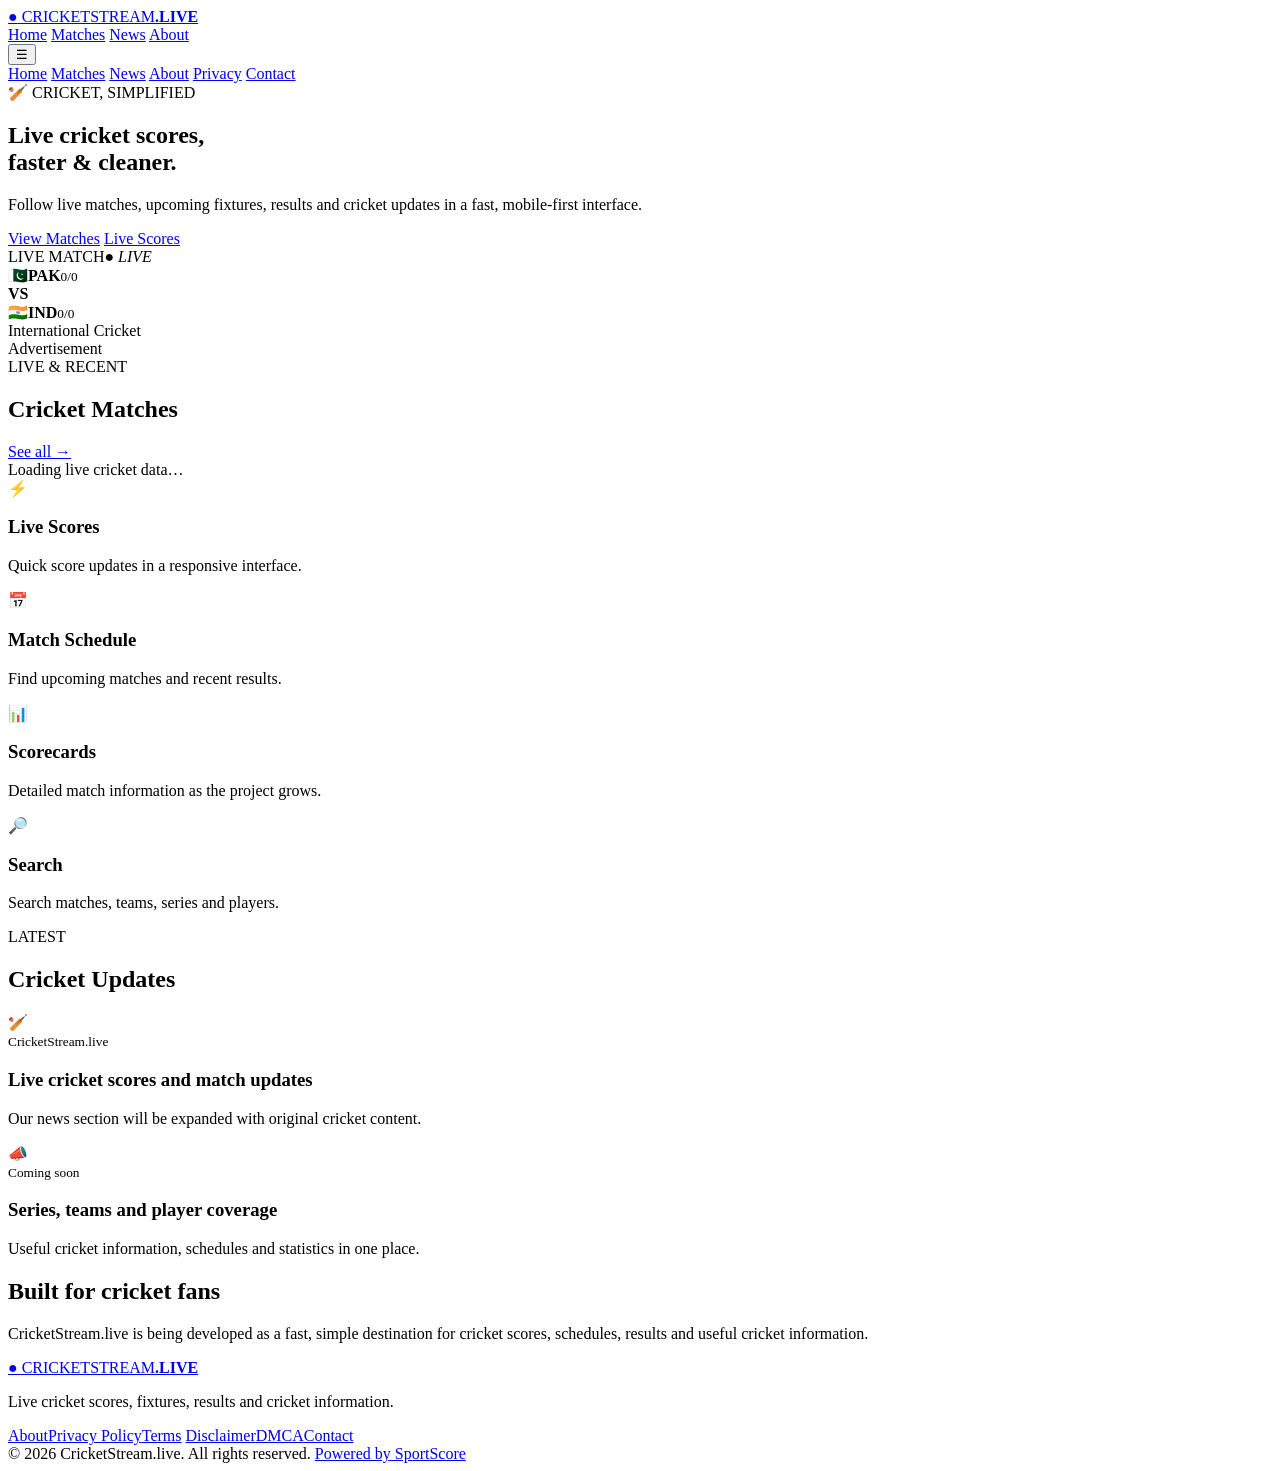
==== index.html @ ff2daead "Add files via upload" ====
<!DOCTYPE html>
<html lang="en">
<head>
  <meta charset="UTF-8">
  <meta name="viewport" content="width=device-width, initial-scale=1.0">
  <meta name="description" content="CricketStream.live — live cricket scores, upcoming matches, results, scorecards and cricket updates.">
  <meta name="robots" content="index,follow">
  <link rel="canonical" href="https://cricketstream.live/">
  <meta name="theme-color" content="#07111f">
  <title>CricketStream.live — Live Cricket Scores & Matches</title>
  <link rel="stylesheet" href="assets/css/style.css">
</head>
<body>
  <header class="topbar">
    <a class="brand" href="index.html"><span class="ball">●</span> CRICKET<span>STREAM</span><b>.LIVE</b></a>
    <nav class="desktop-nav">
      <a class="active" href="index.html">Home</a>
      <a href="matches.html">Matches</a>
      <a href="#news">News</a>
      <a href="#about">About</a>
    </nav>
    <button class="menu-btn" aria-label="Open menu" onclick="toggleMenu()">☰</button>
  </header>

  <div id="mobileMenu" class="mobile-menu">
    <a href="index.html">Home</a>
    <a href="matches.html">Matches</a>
    <a href="#news">News</a>
    <a href="about.html">About</a>
    <a href="privacy.html">Privacy</a>
    <a href="contact.html">Contact</a>
  </div>

  <main class="container">
    <section class="hero">
      <div>
        <span class="eyebrow">🏏 CRICKET, SIMPLIFIED</span>
        <h1>Live cricket scores,<br><strong>faster & cleaner.</strong></h1>
        <p>Follow live matches, upcoming fixtures, results and cricket updates in a fast, mobile-first interface.</p>
        <div class="hero-actions">
          <a class="btn primary" href="matches.html">View Matches</a>
          <a class="btn secondary" href="#live">Live Scores</a>
        </div>
      </div>
      <div class="hero-card">
        <div class="mini-top"><span>LIVE MATCH</span><i>● LIVE</i></div>
        <div class="teams">
          <div><span class="flag">🇵🇰</span><strong>PAK</strong><small>0/0</small></div>
          <b>VS</b>
          <div><span class="flag">🇮🇳</span><strong>IND</strong><small>0/0</small></div>
        </div>
        <div class="competition">International Cricket</div>
      </div>
    </section>

    <div class="ad-slot" aria-label="Advertisement">
      <span>Advertisement</span>
    </div>

    <section id="live" class="section">
      <div class="section-head">
        <div><span class="eyebrow">LIVE & RECENT</span><h2>Cricket Matches</h2></div>
        <a href="matches.html">See all →</a>
      </div>
      <div id="matchGrid" class="match-grid">
        <div class="loading-card">Loading live cricket data…</div>
      </div>
      <div id="apiStatus" class="api-status"></div>
    </section>

    <section class="feature-grid">
      <article><span class="feature-icon">⚡</span><h3>Live Scores</h3><p>Quick score updates in a responsive interface.</p></article>
      <article><span class="feature-icon">📅</span><h3>Match Schedule</h3><p>Find upcoming matches and recent results.</p></article>
      <article><span class="feature-icon">📊</span><h3>Scorecards</h3><p>Detailed match information as the project grows.</p></article>
      <article><span class="feature-icon">🔎</span><h3>Search</h3><p>Search matches, teams, series and players.</p></article>
    </section>

    <section id="news" class="section">
      <div class="section-head"><div><span class="eyebrow">LATEST</span><h2>Cricket Updates</h2></div></div>
      <div class="news-grid">
        <article class="news-card"><div class="news-placeholder">🏏</div><div><small>CricketStream.live</small><h3>Live cricket scores and match updates</h3><p>Our news section will be expanded with original cricket content.</p></div></article>
        <article class="news-card"><div class="news-placeholder">📣</div><div><small>Coming soon</small><h3>Series, teams and player coverage</h3><p>Useful cricket information, schedules and statistics in one place.</p></div></article>
      </div>
    </section>

    <section id="about" class="info-strip">
      <h2>Built for cricket fans</h2>
      <p>CricketStream.live is being developed as a fast, simple destination for cricket scores, schedules, results and useful cricket information.</p>
    </section>
  </main>

  <footer class="footer">
    <div class="footer-main">
      <div><a class="brand" href="index.html"><span class="ball">●</span> CRICKET<span>STREAM</span><b>.LIVE</b></a><p>Live cricket scores, fixtures, results and cricket information.</p></div>
      <div class="footer-links">
        <a href="about.html">About</a><a href="privacy.html">Privacy Policy</a><a href="terms.html">Terms</a>
        <a href="disclaimer.html">Disclaimer</a><a href="dmca.html">DMCA</a><a href="contact.html">Contact</a>
      </div>
    </div>
    <div class="footer-bottom">
      <span>© 2026 CricketStream.live. All rights reserved.</span>
      <a href="https://sportscore.com/" rel="dofollow">Powered by SportScore</a>
    </div>
  </footer>

  <script src="assets/js/api.js"></script>
  <script src="assets/js/app.js"></script>
</body>
</html>
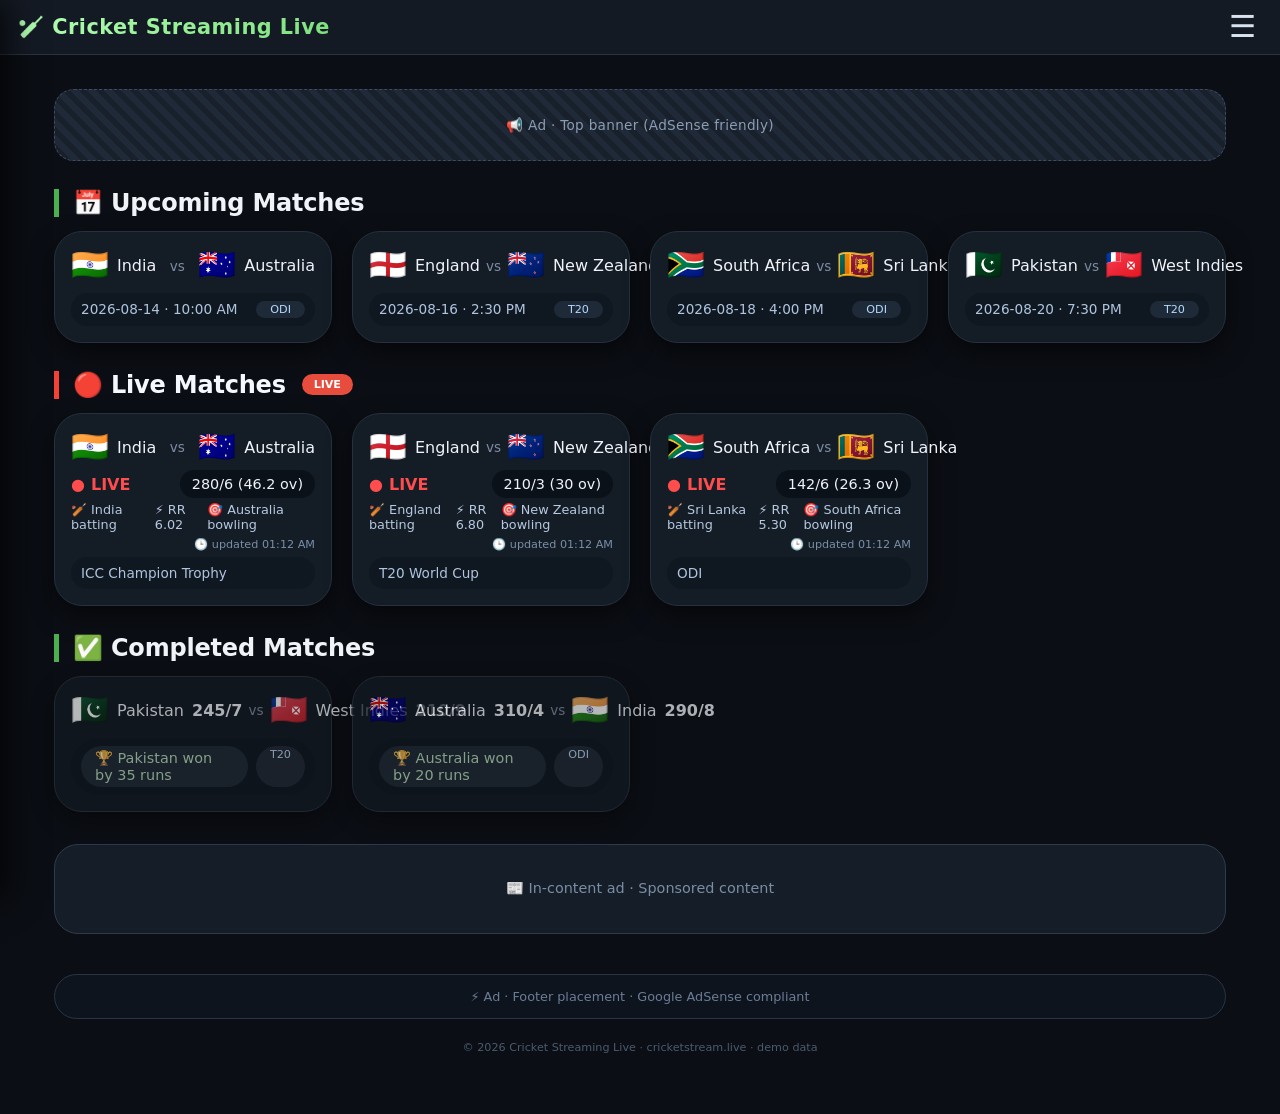
==== commit a412e1b6: "Update index.html" ====
--- a/index.html
+++ b/index.html
@@ -2,108 +2,643 @@
 <html lang="en">
 <head>
   <meta charset="UTF-8">
-  <meta name="viewport" content="width=device-width, initial-scale=1.0">
-  <meta name="description" content="CricketStream.live — live cricket scores, upcoming matches, results, scorecards and cricket updates.">
-  <meta name="robots" content="index,follow">
+  <meta name="viewport" content="width=device-width, initial-scale=1.0, maximum-scale=5.0">
+  <title>Cricket Streaming Live · Scores & Updates</title>
+  <meta name="description" content="Live cricket scores, upcoming matches, and streaming updates. Follow ICC, T20, ODI and IPL matches with real-time mock scores.">
+  <meta name="keywords" content="cricket live score, streaming, ICC, T20, ODI, IPL, cricket updates">
+  <meta name="robots" content="index, follow">
   <link rel="canonical" href="https://cricketstream.live/">
-  <meta name="theme-color" content="#07111f">
-  <title>CricketStream.live — Live Cricket Scores & Matches</title>
-  <link rel="stylesheet" href="assets/css/style.css">
+  <meta property="og:title" content="Cricket Streaming Live - Live Scores & Updates">
+  <meta property="og:description" content="Live cricket scores, match schedules, and streaming updates. Free mock data for cricket fans.">
+  <meta property="og:url" content="https://cricketstream.live/">
+  <meta property="og:type" content="website">
+  <meta name="twitter:card" content="summary_large_image">
+  <meta name="twitter:title" content="Cricket Streaming Live">
+  <meta name="twitter:description" content="Live scores and cricket streaming updates.">
+  <script type="application/ld+json">
+    {
+      "@context": "https://schema.org",
+      "@type": "WebSite",
+      "name": "Cricket Streaming Live",
+      "url": "https://cricketstream.live/",
+      "description": "Live cricket scores, match updates and streaming info.",
+      "potentialAction": {
+        "@type": "SearchAction",
+        "target": "https://cricketstream.live/search?q={search_term_string}",
+        "query-input": "required name=search_term_string"
+      }
+    }
+  </script>
+  <style>
+    * {
+      margin: 0;
+      padding: 0;
+      box-sizing: border-box;
+      font-family: system-ui, -apple-system, 'Segoe UI', Roboto, 'Helvetica Neue', sans-serif;
+    }
+
+    body {
+      background: #0b0e14;
+      color: #f0f3f8;
+      padding: 0 0 40px;
+      min-height: 100vh;
+    }
+
+    /* sticky header */
+    .header {
+      background: #141a24;
+      padding: 12px 18px;
+      display: flex;
+      align-items: center;
+      justify-content: space-between;
+      position: sticky;
+      top: 0;
+      z-index: 30;
+      border-bottom: 1px solid #2a3340;
+      backdrop-filter: blur(4px);
+    }
+
+    .logo {
+      font-weight: 700;
+      font-size: 1.3rem;
+      letter-spacing: 0.5px;
+      background: linear-gradient(135deg, #b3ffb3, #7ee07e);
+      -webkit-background-clip: text;
+      background-clip: text;
+      color: transparent;
+    }
+
+    .hamburger {
+      font-size: 1.9rem;
+      line-height: 1;
+      cursor: pointer;
+      background: none;
+      border: none;
+      color: #d9e2ef;
+      padding: 0 6px;
+      transition: 0.2s;
+    }
+    .hamburger:hover {
+      color: #8bc34a;
+    }
+
+    /* sidebar overlay */
+    .sidebar-overlay {
+      position: fixed;
+      inset: 0;
+      background: rgba(0,0,0,0.6);
+      z-index: 40;
+      display: none;
+      backdrop-filter: blur(2px);
+    }
+    .sidebar-overlay.open {
+      display: block;
+    }
+
+    .sidebar {
+      position: fixed;
+      top: 0;
+      left: 0;
+      width: 280px;
+      max-width: 80%;
+      height: 100%;
+      background: #10171f;
+      z-index: 50;
+      padding: 28px 16px 30px;
+      transform: translateX(-100%);
+      transition: transform 0.25s ease;
+      overflow-y: auto;
+      border-right: 1px solid #2d3848;
+      box-shadow: 8px 0 30px rgba(0,0,0,0.7);
+    }
+    .sidebar.open {
+      transform: translateX(0);
+    }
+    .sidebar-close {
+      text-align: right;
+      font-size: 2rem;
+      cursor: pointer;
+      color: #b0c4de;
+      margin-bottom: 20px;
+    }
+    .sidebar-close:hover {
+      color: #ff8a80;
+    }
+    .sidebar a {
+      display: block;
+      padding: 12px 8px;
+      color: #d0dae8;
+      text-decoration: none;
+      font-weight: 500;
+      border-radius: 10px;
+      transition: 0.15s;
+      font-size: 1.05rem;
+      border-bottom: 1px solid #1f2937;
+    }
+    .sidebar a:hover {
+      background: #26303e;
+      color: #b3ffb3;
+      padding-left: 14px;
+    }
+    .sidebar .legal-link {
+      font-size: 0.95rem;
+      color: #9aaec9;
+      border-bottom: none;
+      padding: 8px 8px;
+    }
+    .sidebar .legal-link:hover {
+      background: transparent;
+      color: #cfe2ff;
+    }
+
+    /* main container */
+    .container {
+      max-width: 1200px;
+      margin: 0 auto;
+      padding: 16px 14px 20px;
+    }
+
+    /* ad placeholders */
+    .ad-banner {
+      background: #1a212b;
+      border-radius: 20px;
+      padding: 14px 8px;
+      text-align: center;
+      margin: 18px 0 28px;
+      border: 1px dashed #3f4b5e;
+      color: #8c9db3;
+      font-size: 0.85rem;
+      letter-spacing: 0.3px;
+      min-height: 72px;
+      display: flex;
+      align-items: center;
+      justify-content: center;
+      background-image: repeating-linear-gradient(45deg, #1f2937 0px, #1f2937 6px, #18212b 6px, #18212b 12px);
+    }
+    .ad-incontent {
+      background: #151e28;
+      border-radius: 24px;
+      padding: 16px 10px;
+      margin: 32px 0 28px;
+      border: 1px solid #2f3b4b;
+      color: #7b8da3;
+      text-align: center;
+      min-height: 90px;
+      display: flex;
+      align-items: center;
+      justify-content: center;
+      font-size: 0.9rem;
+    }
+    .ad-footer {
+      background: #0e141d;
+      border-radius: 40px;
+      padding: 14px;
+      margin: 40px 0 10px;
+      text-align: center;
+      border: 1px solid #2a3442;
+      color: #6a7d96;
+      font-size: 0.8rem;
+    }
+
+    /* section headings */
+    .section-title {
+      font-size: 1.5rem;
+      font-weight: 600;
+      margin: 28px 0 14px;
+      display: flex;
+      align-items: center;
+      gap: 8px;
+      letter-spacing: -0.2px;
+      border-left: 5px solid #4caf50;
+      padding-left: 14px;
+    }
+    .section-title.live {
+      border-left-color: #f44336;
+      color: #f5f9ff;
+    }
+    .section-title .badge-live {
+      background: #e74c3c;
+      font-size: 0.7rem;
+      padding: 4px 12px;
+      border-radius: 40px;
+      color: white;
+      margin-left: 8px;
+      animation: pulse-live 1.4s infinite;
+    }
+
+    @keyframes pulse-live {
+      0% { opacity: 0.6; transform: scale(0.96); }
+      50% { opacity: 1; transform: scale(1.04); }
+      100% { opacity: 0.6; transform: scale(0.96); }
+    }
+
+    /* card grid */
+    .card-grid {
+      display: grid;
+      grid-template-columns: repeat(auto-fill, minmax(260px, 1fr));
+      gap: 20px;
+      margin: 10px 0 6px;
+    }
+
+    .match-card {
+      background: #141c26;
+      border-radius: 28px;
+      padding: 18px 16px 16px;
+      box-shadow: 0 10px 24px rgba(0,0,0,0.5);
+      transition: 0.1s ease;
+      border: 1px solid #26303e;
+      display: flex;
+      flex-direction: column;
+    }
+    .match-card.completed {
+      opacity: 0.7;
+      filter: grayscale(0.2);
+      background: #111a24;
+      border-color: #2a3343;
+    }
+    .match-card .teams {
+      display: flex;
+      align-items: center;
+      justify-content: space-between;
+      font-weight: 600;
+      gap: 6px;
+    }
+    .team-block {
+      display: flex;
+      align-items: center;
+      gap: 8px;
+      font-size: 1rem;
+    }
+    .team-flag {
+      font-size: 1.9rem;
+      line-height: 1;
+    }
+    .team-name {
+      font-weight: 500;
+      white-space: nowrap;
+    }
+    .vs {
+      color: #7d8ca3;
+      font-weight: 300;
+      font-size: 0.85rem;
+    }
+    .match-meta {
+      display: flex;
+      justify-content: space-between;
+      margin-top: 12px;
+      font-size: 0.85rem;
+      color: #b0c4de;
+      background: #0f1721;
+      padding: 8px 10px;
+      border-radius: 40px;
+    }
+    .tournament {
+      background: #1f2a38;
+      padding: 2px 14px;
+      border-radius: 50px;
+      font-size: 0.7rem;
+      font-weight: 500;
+      color: #b3d9ff;
+    }
+    .score-line {
+      background: #0b1119;
+      padding: 6px 12px;
+      border-radius: 30px;
+      font-size: 0.9rem;
+      font-weight: 500;
+    }
+    .live-indicator {
+      color: #ff4d4d;
+      font-weight: 700;
+      display: flex;
+      align-items: center;
+      gap: 6px;
+    }
+    .live-indicator::before {
+      content: "●";
+      animation: blink 1.2s infinite;
+    }
+    @keyframes blink {
+      0% { opacity: 0.2; }
+      50% { opacity: 1; }
+      100% { opacity: 0.2; }
+    }
+    .update-time {
+      font-size: 0.7rem;
+      color: #7b8fa8;
+      margin-top: 6px;
+      text-align: right;
+    }
+    .result-text {
+      background: #1d2a38;
+      padding: 4px 14px;
+      border-radius: 30px;
+      font-weight: 500;
+      color: #b3e0b3;
+      font-size: 0.9rem;
+    }
+
+    /* legal page content */
+    .legal-content {
+      background: #121b26;
+      padding: 28px 20px;
+      border-radius: 32px;
+      margin: 22px 0;
+      border: 1px solid #2b384b;
+      line-height: 1.6;
+      color: #d3e0f0;
+    }
+    .legal-content h2 {
+      color: #b3ffb3;
+      margin-bottom: 18px;
+    }
+    .legal-content p {
+      margin: 12px 0;
+    }
+    .hidden {
+      display: none !important;
+    }
+
+    @media (max-width: 640px) {
+      .card-grid {
+        grid-template-columns: 1fr;
+      }
+      .team-name {
+        font-size: 0.9rem;
+      }
+    }
+  </style>
 </head>
 <body>
-  <header class="topbar">
-    <a class="brand" href="index.html"><span class="ball">●</span> CRICKET<span>STREAM</span><b>.LIVE</b></a>
-    <nav class="desktop-nav">
-      <a class="active" href="index.html">Home</a>
-      <a href="matches.html">Matches</a>
-      <a href="#news">News</a>
-      <a href="#about">About</a>
-    </nav>
-    <button class="menu-btn" aria-label="Open menu" onclick="toggleMenu()">☰</button>
+  <!-- header -->
+  <header class="header">
+    <span class="logo">🏏 Cricket Streaming Live</span>
+    <button class="hamburger" id="hamburgerBtn" aria-label="menu">☰</button>
   </header>
 
-  <div id="mobileMenu" class="mobile-menu">
-    <a href="index.html">Home</a>
-    <a href="matches.html">Matches</a>
-    <a href="#news">News</a>
-    <a href="about.html">About</a>
-    <a href="privacy.html">Privacy</a>
-    <a href="contact.html">Contact</a>
+  <!-- sidebar overlay -->
+  <div class="sidebar-overlay" id="sidebarOverlay"></div>
+
+  <!-- sidebar -->
+  <nav class="sidebar" id="sidebar">
+    <div class="sidebar-close" id="sidebarClose">✕</div>
+    <a href="#" data-page="home">🏠 Home</a>
+    <a href="#" data-page="upcoming">📅 Upcoming Matches</a>
+    <a href="#" data-page="live">🔴 Live Matches</a>
+    <a href="#" data-page="completed">✅ Completed Matches</a>
+    <a href="#" data-page="about">ℹ️ About Us</a>
+    <a href="#" data-page="contact">📧 Contact Us</a>
+    <div style="margin-top: 16px; border-top: 1px solid #283340;"></div>
+    <a href="#" class="legal-link" data-page="privacy">🔒 Privacy Policy</a>
+    <a href="#" class="legal-link" data-page="terms">📜 Terms & Conditions</a>
+    <a href="#" class="legal-link" data-page="disclaimer">⚖️ Disclaimer</a>
+  </nav>
+
+  <div class="container" id="mainContainer">
+    <!-- top ad -->
+    <div class="ad-banner">📢 Ad · Top banner (AdSense friendly)</div>
+
+    <!-- DYNAMIC CONTENT -->
+    <div id="dynamicContent">
+      <!-- home page content will be injected via js -->
+    </div>
+
+    <!-- in-content ad -->
+    <div class="ad-incontent">📰 In-content ad · Sponsored content</div>
+
+    <!-- footer ad -->
+    <div class="ad-footer">⚡ Ad · Footer placement · Google AdSense compliant</div>
+    <div style="text-align:center; color:#4b5b6e; font-size:0.7rem; padding-top:12px;">© 2026 Cricket Streaming Live · cricketstream.live · demo data</div>
   </div>
 
-  <main class="container">
-    <section class="hero">
-      <div>
-        <span class="eyebrow">🏏 CRICKET, SIMPLIFIED</span>
-        <h1>Live cricket scores,<br><strong>faster & cleaner.</strong></h1>
-        <p>Follow live matches, upcoming fixtures, results and cricket updates in a fast, mobile-first interface.</p>
-        <div class="hero-actions">
-          <a class="btn primary" href="matches.html">View Matches</a>
-          <a class="btn secondary" href="#live">Live Scores</a>
-        </div>
-      </div>
-      <div class="hero-card">
-        <div class="mini-top"><span>LIVE MATCH</span><i>● LIVE</i></div>
-        <div class="teams">
-          <div><span class="flag">🇵🇰</span><strong>PAK</strong><small>0/0</small></div>
-          <b>VS</b>
-          <div><span class="flag">🇮🇳</span><strong>IND</strong><small>0/0</small></div>
-        </div>
-        <div class="competition">International Cricket</div>
-      </div>
-    </section>
-
-    <div class="ad-slot" aria-label="Advertisement">
-      <span>Advertisement</span>
-    </div>
-
-    <section id="live" class="section">
-      <div class="section-head">
-        <div><span class="eyebrow">LIVE & RECENT</span><h2>Cricket Matches</h2></div>
-        <a href="matches.html">See all →</a>
-      </div>
-      <div id="matchGrid" class="match-grid">
-        <div class="loading-card">Loading live cricket data…</div>
-      </div>
-      <div id="apiStatus" class="api-status"></div>
-    </section>
-
-    <section class="feature-grid">
-      <article><span class="feature-icon">⚡</span><h3>Live Scores</h3><p>Quick score updates in a responsive interface.</p></article>
-      <article><span class="feature-icon">📅</span><h3>Match Schedule</h3><p>Find upcoming matches and recent results.</p></article>
-      <article><span class="feature-icon">📊</span><h3>Scorecards</h3><p>Detailed match information as the project grows.</p></article>
-      <article><span class="feature-icon">🔎</span><h3>Search</h3><p>Search matches, teams, series and players.</p></article>
-    </section>
-
-    <section id="news" class="section">
-      <div class="section-head"><div><span class="eyebrow">LATEST</span><h2>Cricket Updates</h2></div></div>
-      <div class="news-grid">
-        <article class="news-card"><div class="news-placeholder">🏏</div><div><small>CricketStream.live</small><h3>Live cricket scores and match updates</h3><p>Our news section will be expanded with original cricket content.</p></div></article>
-        <article class="news-card"><div class="news-placeholder">📣</div><div><small>Coming soon</small><h3>Series, teams and player coverage</h3><p>Useful cricket information, schedules and statistics in one place.</p></div></article>
-      </div>
-    </section>
-
-    <section id="about" class="info-strip">
-      <h2>Built for cricket fans</h2>
-      <p>CricketStream.live is being developed as a fast, simple destination for cricket scores, schedules, results and useful cricket information.</p>
-    </section>
-  </main>
-
-  <footer class="footer">
-    <div class="footer-main">
-      <div><a class="brand" href="index.html"><span class="ball">●</span> CRICKET<span>STREAM</span><b>.LIVE</b></a><p>Live cricket scores, fixtures, results and cricket information.</p></div>
-      <div class="footer-links">
-        <a href="about.html">About</a><a href="privacy.html">Privacy Policy</a><a href="terms.html">Terms</a>
-        <a href="disclaimer.html">Disclaimer</a><a href="dmca.html">DMCA</a><a href="contact.html">Contact</a>
-      </div>
-    </div>
-    <div class="footer-bottom">
-      <span>© 2026 CricketStream.live. All rights reserved.</span>
-      <a href="https://sportscore.com/" rel="dofollow">Powered by SportScore</a>
-    </div>
-  </footer>
-
-  <script src="assets/js/api.js"></script>
-  <script src="assets/js/app.js"></script>
+  <script>
+    (function() {
+      // ---------- MOCK DATA ----------
+      const upcomingMatches = [
+        { teamA: 'India', flagA: '🇮🇳', teamB: 'Australia', flagB: '🇦🇺', date: '2026-08-14', time: '10:00 AM', tournament: 'ODI' },
+        { teamA: 'England', flagA: '🏴󠁧󠁢󠁥󠁮󠁧󠁿', teamB: 'New Zealand', flagB: '🇳🇿', date: '2026-08-16', time: '2:30 PM', tournament: 'T20' },
+        { teamA: 'South Africa', flagA: '🇿🇦', teamB: 'Sri Lanka', flagB: '🇱🇰', date: '2026-08-18', time: '4:00 PM', tournament: 'ODI' },
+        { teamA: 'Pakistan', flagA: '🇵🇰', teamB: 'West Indies', flagB: '🇼🇫', date: '2026-08-20', time: '7:30 PM', tournament: 'T20' },
+      ];
+
+      // live matches with mutable scores
+      let liveMatches = [
+        { id: 1, teamA: 'India', flagA: '🇮🇳', teamB: 'Australia', flagB: '🇦🇺', runsA: 280, wicketsA: 6, oversA: 46.2, runsB: 160, wicketsB: 5, oversB: 32.1, batting: 'A', runRate: 6.02, lastUpdate: new Date(), tournament: 'ICC Champion Trophy' },
+        { id: 2, teamA: 'England', flagA: '🏴󠁧󠁢󠁥󠁮󠁧󠁿', teamB: 'New Zealand', flagB: '🇳🇿', runsA: 210, wicketsA: 3, oversA: 30.0, runsB: 115, wicketsB: 4, oversB: 22.4, batting: 'A', runRate: 6.8, lastUpdate: new Date(), tournament: 'T20 World Cup' },
+        { id: 3, teamA: 'South Africa', flagA: '🇿🇦', teamB: 'Sri Lanka', flagB: '🇱🇰', runsA: 190, wicketsA: 5, oversA: 28.1, runsB: 142, wicketsB: 6, oversB: 26.3, batting: 'B', runRate: 5.3, lastUpdate: new Date(), tournament: 'ODI' },
+      ];
+
+      const completedMatches = [
+        { teamA: 'Pakistan', flagA: '🇵🇰', teamB: 'West Indies', flagB: '🇼🇫', scoreA: '245/7', scoreB: '210/9', result: 'Pakistan won by 35 runs', tournament: 'T20' },
+        { teamA: 'Australia', flagA: '🇦🇺', teamB: 'India', flagB: '🇮🇳', scoreA: '310/4', scoreB: '290/8', result: 'Australia won by 20 runs', tournament: 'ODI' },
+      ];
+
+      // DOM refs
+      const content = document.getElementById('dynamicContent');
+      const sidebar = document.getElementById('sidebar');
+      const overlay = document.getElementById('sidebarOverlay');
+      const hamburger = document.getElementById('hamburgerBtn');
+      const closeSide = document.getElementById('sidebarClose');
+
+      // ----- helper functions -----
+      function formatDate(d) {
+        const opts = { month: 'short', day: 'numeric', year: 'numeric' };
+        return d.toLocaleDateString('en-US', opts);
+      }
+
+      function renderHome() {
+        let html = `<div class="section-title">📅 Upcoming Matches</div><div class="card-grid">`;
+        upcomingMatches.forEach(m => {
+          html += `<div class="match-card">
+            <div class="teams">
+              <span class="team-block"><span class="team-flag">${m.flagA}</span><span class="team-name">${m.teamA}</span></span>
+              <span class="vs">vs</span>
+              <span class="team-block"><span class="team-flag">${m.flagB}</span><span class="team-name">${m.teamB}</span></span>
+            </div>
+            <div class="match-meta">
+              <span>${m.date} · ${m.time}</span>
+              <span class="tournament">${m.tournament}</span>
+            </div>
+          </div>`;
+        });
+        html += `</div>`;
+
+        // Live section
+        html += `<div class="section-title live">🔴 Live Matches <span class="badge-live">LIVE</span></div><div class="card-grid" id="liveCards">`;
+        liveMatches.forEach(m => {
+          const batting = m.batting === 'A' ? m.teamA : m.teamB;
+          const bowling = m.batting === 'A' ? m.teamB : m.teamA;
+          const score = m.batting === 'A' ? `${m.runsA}/${m.wicketsA} (${m.oversA} ov)` : `${m.runsB}/${m.wicketsB} (${m.oversB} ov)`;
+          const rr = m.runRate.toFixed(2);
+          const time = new Date(m.lastUpdate).toLocaleTimeString('en-US', { hour: '2-digit', minute: '2-digit' });
+          html += `<div class="match-card" data-liveid="${m.id}">
+            <div class="teams">
+              <span class="team-block"><span class="team-flag">${m.flagA}</span><span class="team-name">${m.teamA}</span></span>
+              <span class="vs">vs</span>
+              <span class="team-block"><span class="team-flag">${m.flagB}</span><span class="team-name">${m.teamB}</span></span>
+            </div>
+            <div style="margin:8px 0 4px; display:flex; justify-content:space-between; align-items:center;">
+              <span class="live-indicator">LIVE</span>
+              <span class="score-line">${score}</span>
+            </div>
+            <div style="display:flex; justify-content:space-between; font-size:0.8rem; color:#b6c9e0;">
+              <span>🏏 ${batting} batting</span>
+              <span>⚡ RR ${rr}</span>
+              <span>🎯 ${bowling} bowling</span>
+            </div>
+            <div class="update-time">🕒 updated ${time}</div>
+            <div class="match-meta" style="margin-top:6px;"><span>${m.tournament}</span></div>
+          </div>`;
+        });
+        html += `</div>`;
+
+        // Completed
+        html += `<div class="section-title">✅ Completed Matches</div><div class="card-grid">`;
+        completedMatches.forEach(m => {
+          html += `<div class="match-card completed">
+            <div class="teams">
+              <span class="team-block"><span class="team-flag">${m.flagA}</span><span class="team-name">${m.teamA}</span> ${m.scoreA}</span>
+              <span class="vs">vs</span>
+              <span class="team-block"><span class="team-flag">${m.flagB}</span><span class="team-name">${m.teamB}</span> ${m.scoreB}</span>
+            </div>
+            <div class="match-meta" style="justify-content:center; gap:8px;">
+              <span class="result-text">🏆 ${m.result}</span>
+              <span class="tournament">${m.tournament}</span>
+            </div>
+          </div>`;
+        });
+        html += `</div>`;
+        return html;
+      }
+
+      function renderLegal(page) {
+        if (page === 'privacy') {
+          return `<div class="legal-content"><h2>🔒 Privacy Policy</h2>
+            <p>We use cookies to enhance your experience. Google AdSense may use cookies to serve personalized ads. Third-party vendors, including Google, use cookies to serve ads based on a user's prior visits. We value your data safety and do not share personal information.</p>
+            <p>By using this site, you consent to our cookie usage.</p></div>`;
+        } else if (page === 'terms') {
+          return `<div class="legal-content"><h2>📜 Terms & Conditions</h2>
+            <p>All content is for informational purposes only. We do not guarantee accuracy. Users are responsible for their actions based on the information provided. Live scores are demo/mock data.</p>
+            <p>Usage of this site constitutes acceptance of these terms.</p></div>`;
+        } else if (page === 'disclaimer') {
+          return `<div class="legal-content"><h2>⚖️ Disclaimer</h2>
+            <p>This website is not affiliated with ICC, BCCI, IPL, or any cricket board. All scores and data are for demonstration and informational purposes only. We do not claim real-time accuracy.</p></div>`;
+        }
+        return '';
+      }
+
+      function renderPage(page) {
+        if (page === 'home' || page === 'upcoming' || page === 'live' || page === 'completed' || page === 'about' || page === 'contact') {
+          if (page === 'about') {
+            content.innerHTML = `<div class="legal-content"><h2>ℹ️ About Us</h2><p>Cricket Streaming Live is a demo cricket scoring platform built for cricket enthusiasts. We provide mock live scores, upcoming matches, and completed results.</p></div>`;
+          } else if (page === 'contact') {
+            content.innerHTML = `<div class="legal-content"><h2>📧 Contact Us</h2><p>Email: support@cricketstream.live</p><p>For any inquiries, please reach out.</p></div>`;
+          } else {
+            content.innerHTML = renderHome();
+            // after render, attach live updates
+            startLiveUpdates();
+          }
+        } else {
+          // legal pages
+          const legalHtml = renderLegal(page);
+          content.innerHTML = legalHtml || `<div class="legal-content"><p>Page not found.</p></div>`;
+        }
+      }
+
+      // live update function
+      function updateLiveScores() {
+        const liveCards = document.getElementById('liveCards');
+        if (!liveCards) return;
+        liveMatches.forEach(m => {
+          // random small change
+          const increment = Math.floor(Math.random() * 5) + 1;
+          if (m.batting === 'A') {
+            m.runsA += increment;
+            m.oversA += 0.2;
+            if (m.oversA % 1 > 0.6) m.oversA = Math.floor(m.oversA) + 0.5;
+          } else {
+            m.runsB += increment;
+            m.oversB += 0.2;
+            if (m.oversB % 1 > 0.6) m.oversB = Math.floor(m.oversB) + 0.5;
+          }
+          // update run rate
+          const totalOvers = m.batting === 'A' ? m.oversA : m.oversB;
+          const totalRuns = m.batting === 'A' ? m.runsA : m.runsB;
+          m.runRate = totalOvers > 0 ? totalRuns / totalOvers : 0;
+          m.lastUpdate = new Date();
+        });
+
+        // re-render live cards
+        const container = document.getElementById('liveCards');
+        if (!container) return;
+        let html = '';
+        liveMatches.forEach(m => {
+          const batting = m.batting === 'A' ? m.teamA : m.teamB;
+          const bowling = m.batting === 'A' ? m.teamB : m.teamA;
+          const score = m.batting === 'A' ? `${m.runsA}/${m.wicketsA} (${m.oversA.toFixed(1)} ov)` : `${m.runsB}/${m.wicketsB} (${m.oversB.toFixed(1)} ov)`;
+          const rr = m.runRate.toFixed(2);
+          const time = new Date(m.lastUpdate).toLocaleTimeString('en-US', { hour: '2-digit', minute: '2-digit' });
+          html += `<div class="match-card" data-liveid="${m.id}">
+            <div class="teams">
+              <span class="team-block"><span class="team-flag">${m.flagA}</span><span class="team-name">${m.teamA}</span></span>
+              <span class="vs">vs</span>
+              <span class="team-block"><span class="team-flag">${m.flagB}</span><span class="team-name">${m.teamB}</span></span>
+            </div>
+            <div style="margin:8px 0 4px; display:flex; justify-content:space-between; align-items:center;">
+              <span class="live-indicator">LIVE</span>
+              <span class="score-line">${score}</span>
+            </div>
+            <div style="display:flex; justify-content:space-between; font-size:0.8rem; color:#b6c9e0;">
+              <span>🏏 ${batting} batting</span>
+              <span>⚡ RR ${rr}</span>
+              <span>🎯 ${bowling} bowling</span>
+            </div>
+            <div class="update-time">🕒 updated ${time}</div>
+            <div class="match-meta" style="margin-top:6px;"><span>${m.tournament}</span></div>
+          </div>`;
+        });
+        container.innerHTML = html;
+      }
+
+      let updateInterval = null;
+      function startLiveUpdates() {
+        if (updateInterval) clearInterval(updateInterval);
+        updateInterval = setInterval(updateLiveScores, 30000);
+      }
+
+      // sidebar logic
+      function closeSidebar() {
+        sidebar.classList.remove('open');
+        overlay.classList.remove('open');
+      }
+      function openSidebar() {
+        sidebar.classList.add('open');
+        overlay.classList.add('open');
+      }
+
+      hamburger.addEventListener('click', openSidebar);
+      closeSide.addEventListener('click', closeSidebar);
+      overlay.addEventListener('click', closeSidebar);
+
+      // sidebar links
+      document.querySelectorAll('.sidebar a').forEach(link => {
+        link.addEventListener('click', function(e) {
+          e.preventDefault();
+          const page = this.dataset.page || 'home';
+          renderPage(page);
+          closeSidebar();
+        });
+      });
+
+      // initial render
+      renderPage('home');
+
+      // ensure cleanup
+      window.addEventListener('beforeunload', function() {
+        if (updateInterval) clearInterval(updateInterval);
+      });
+
+    })();
+  </script>
 </body>
-</html>+</html>
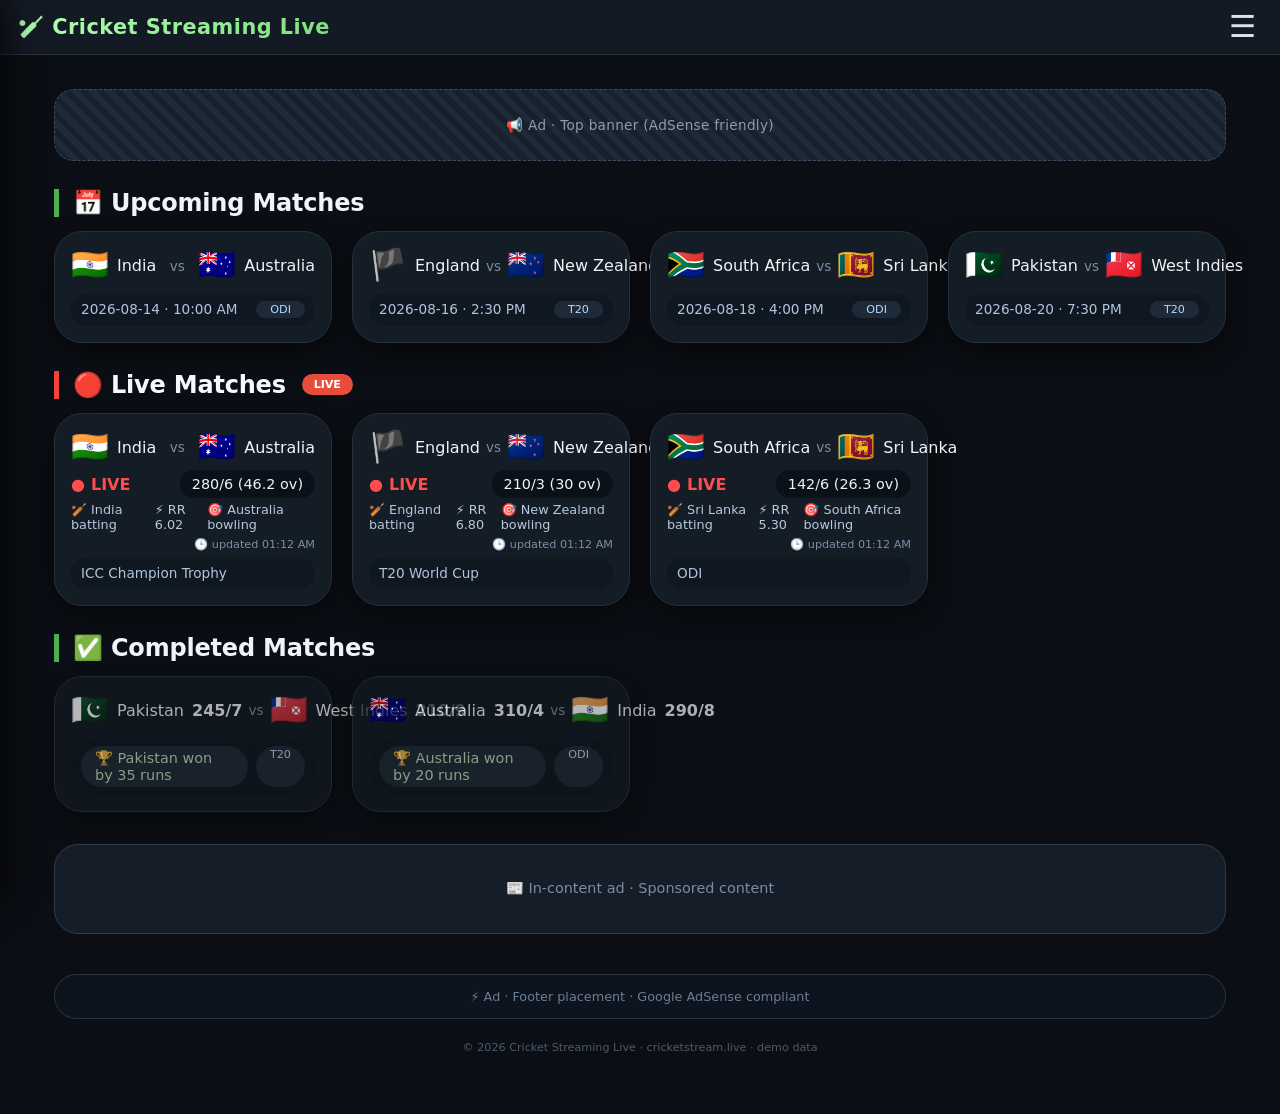
==== commit 274027fd: "Update index.html" ====
--- a/index.html
+++ b/index.html
@@ -416,7 +416,7 @@
       // ---------- MOCK DATA ----------
       const upcomingMatches = [
         { teamA: 'India', flagA: '🇮🇳', teamB: 'Australia', flagB: '🇦🇺', date: '2026-08-14', time: '10:00 AM', tournament: 'ODI' },
-        { teamA: 'England', flagA: '🏴󠁧󠁢󠁥󠁮󠁧󠁿', teamB: 'New Zealand', flagB: '🇳🇿', date: '2026-08-16', time: '2:30 PM', tournament: 'T20' },
+        { teamA: 'England', flagA: '🏴', teamB: 'New Zealand', flagB: '🇳🇿', date: '2026-08-16', time: '2:30 PM', tournament: 'T20' },
         { teamA: 'South Africa', flagA: '🇿🇦', teamB: 'Sri Lanka', flagB: '🇱🇰', date: '2026-08-18', time: '4:00 PM', tournament: 'ODI' },
         { teamA: 'Pakistan', flagA: '🇵🇰', teamB: 'West Indies', flagB: '🇼🇫', date: '2026-08-20', time: '7:30 PM', tournament: 'T20' },
       ];
@@ -424,7 +424,7 @@
       // live matches with mutable scores
       let liveMatches = [
         { id: 1, teamA: 'India', flagA: '🇮🇳', teamB: 'Australia', flagB: '🇦🇺', runsA: 280, wicketsA: 6, oversA: 46.2, runsB: 160, wicketsB: 5, oversB: 32.1, batting: 'A', runRate: 6.02, lastUpdate: new Date(), tournament: 'ICC Champion Trophy' },
-        { id: 2, teamA: 'England', flagA: '🏴󠁧󠁢󠁥󠁮󠁧󠁿', teamB: 'New Zealand', flagB: '🇳🇿', runsA: 210, wicketsA: 3, oversA: 30.0, runsB: 115, wicketsB: 4, oversB: 22.4, batting: 'A', runRate: 6.8, lastUpdate: new Date(), tournament: 'T20 World Cup' },
+        { id: 2, teamA: 'England', flagA: '🏴', teamB: 'New Zealand', flagB: '🇳🇿', runsA: 210, wicketsA: 3, oversA: 30.0, runsB: 115, wicketsB: 4, oversB: 22.4, batting: 'A', runRate: 6.8, lastUpdate: new Date(), tournament: 'T20 World Cup' },
         { id: 3, teamA: 'South Africa', flagA: '🇿🇦', teamB: 'Sri Lanka', flagB: '🇱🇰', runsA: 190, wicketsA: 5, oversA: 28.1, runsB: 142, wicketsB: 6, oversB: 26.3, batting: 'B', runRate: 5.3, lastUpdate: new Date(), tournament: 'ODI' },
       ];
 
